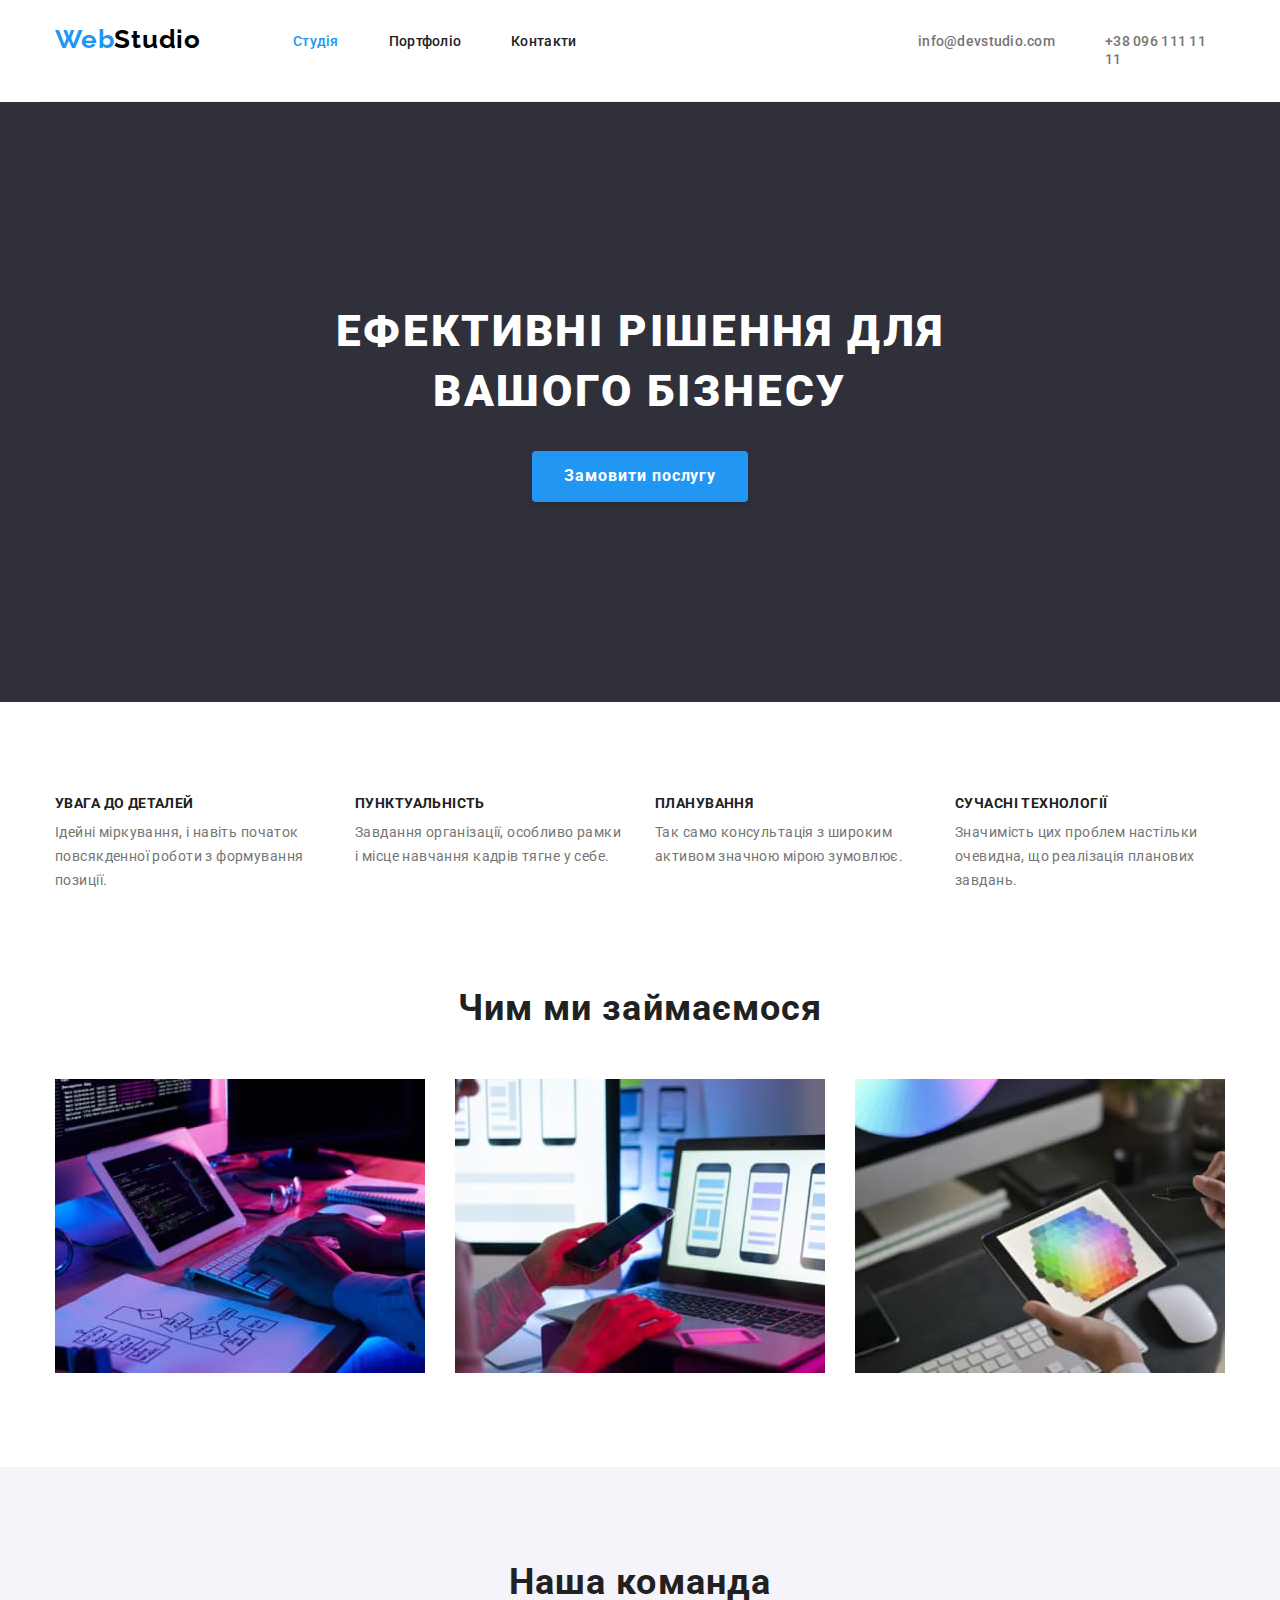
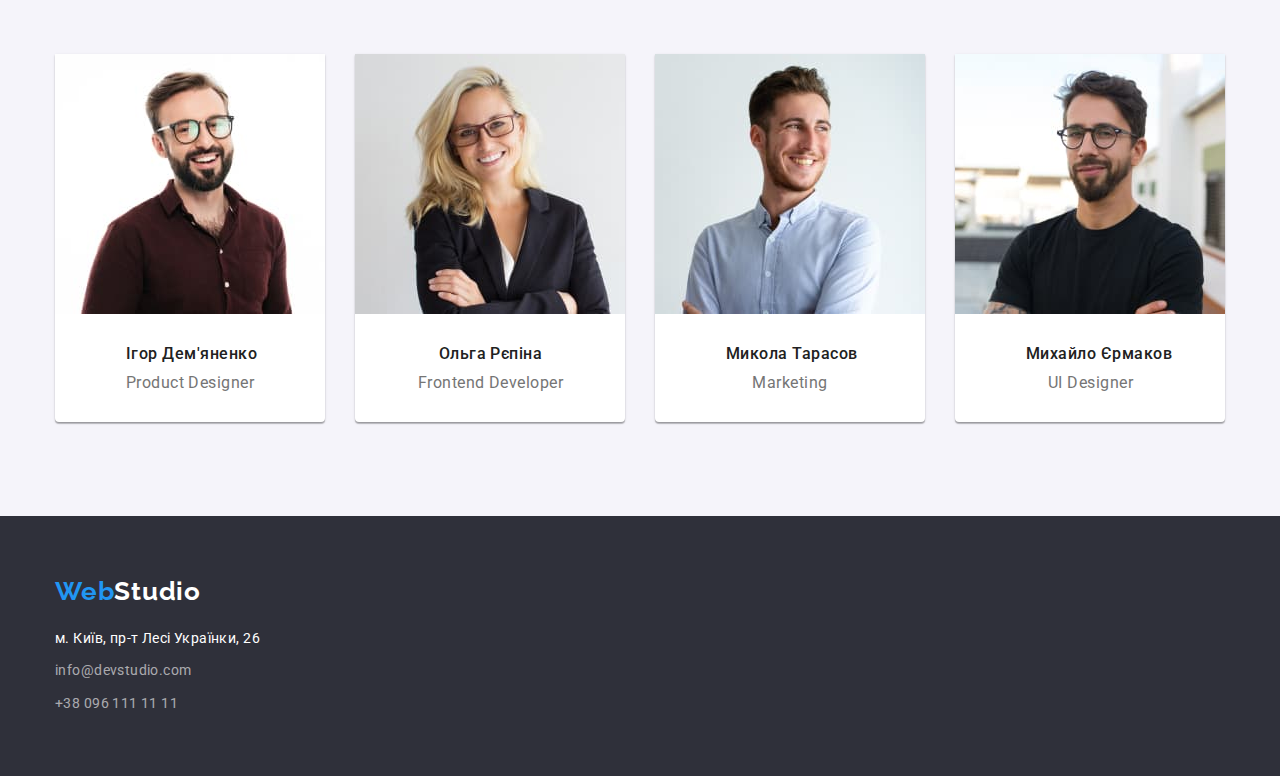
==== index.html @ 36a31fe3 "summary" ====
<!DOCTYPE html>
<html lang="uk">
  <head>
    <meta charset="UTF-8">
    <meta http-equiv="X-UA-Compatible" content="IE=edge">
    <meta name="viewport" content="width=device-width, initial-scale=1.0">
    <title>Студія</title>
    <link rel="preconnect" href="https://fonts.googleapis.com">
    <link rel="preconnect" href="https://fonts.gstatic.com" crossorigin>
    <link
      href="https://fonts.googleapis.com/css2?family=Raleway:wght@700&family=Roboto:wght@400;500;700;900&display=swap"
      rel="stylesheet"
    >
    <link
      rel="stylesheet"
      href="https://cdnjs.cloudflare.com/ajax/libs/modern-normalize/1.1.0/modern-normalize.min.css"
    >
    <link rel="stylesheet" href="./css/styles.css">
  </head>
  <body>
    <header>
      <div class="container header">
        <nav>
          <a href="./index.html" lang="en" class="logo link"
            ><span class="accent">Web</span>Studio</a
          >
          <ul class="navigation list">
            <li class="list-item">
              <a href="./index.html" class="nav-link studio current link">Студія</a>
            </li>
            <li class="list-item">
              <a href="./portfolio.html" class="nav-link portfolio link">Портфоліо</a>
            </li>
            <li class="list-item"><a href="#" class="nav-link contacts link">Контакти</a></li>
          </ul>
        </nav>
        <ul class="list">
          <li class="list-item mail-link">
            <a href="mailto:info@devstudio.com" lang="en" class="nav-link mail link"
              >info@devstudio.com</a
            >
          </li>
          <li class="list-item phone-link">
            <a href="tel:+380961111111" class="nav-link phone link">+38 096 111 11 11</a>
          </li>
        </ul>
      </div>
    </header>
    <main>
      <section class="hero">
        <div class="container hero">
          <h1 class="hero-title">Ефективні рішення для вашого бізнесу</h1>
          <button type="button" class="hero-button">Замовити послугу</button>
        </div>
      </section>
      <section>
        <div class="container benefits">
          <h2 class="benefit title visually-hidden">Наші переваги</h2>
          <ul class="list">
            <li class="item">
              <h3 class="benefit-title">Увага до деталей</h3>
              <p class="benefit-description">
                Ідейні міркування, і навіть початок повсякденної роботи з формування позиції.
              </p>
            </li>
            <li class="item">
              <h3 class="benefit-title">Пунктуальність</h3>
              <p class="benefit-description">
                Завдання організації, особливо рамки і місце навчання кадрів тягне у себе.
              </p>
            </li>
            <li class="item">
              <h3 class="benefit-title">Планування</h3>
              <p class="benefit-description">
                Так само консультація з широким активом значною мірою зумовлює.
              </p>
            </li>
            <li class="item">
              <h3 class="benefit-title">Сучасні технології</h3>
              <p class="benefit-description">
                Значимість цих проблем настільки очевидна, що реалізація планових завдань.
              </p>
            </li>
          </ul>
        </div>
      </section>
      <section>
        <div class="container examples-work">
          <h2 class="work title">Чим ми займаємося</h2>
          <ul class="list">
            <li class="item">
              <img src="./images/codding.jpg" alt="написання коду" width="370" height="294" >
            </li>
            <li class="item">
              <img
                src="./images/adappting.jpg"
                alt="створення адаптивних дизайнів"
                width="370"
                height="294"
              >
            </li>
            <li class="item designing">
              <img
                src="./images/designing.jpg"
                alt="підбір кольорової палітри"
                width="370"
                height="294"
              >
            </li>
          </ul>
        </div>
      </section>
      <section class="our-team">
        <div class="container">
          <h2 class="team title">Наша команда</h2>
          <ul class="list">
            <li class="team-card item">
              <img
                src="./images/igor.jpg"
                alt="Ігор Дем'яненко - дизайнер продукту"
                width="270"
                height="260"
              >
              <h3 class="team-member">Ігор Дем'яненко</h3>
              <p lang="en" class="member-speciality">Product Designer</p>
            </li>
            <li class="team-card item">
              <img
                src="./images/olga.jpg"
                alt="Ольга Рєпіна - фронтенд-розробник"
                width="270"
                height="260"
              >
              <h3 class="team-member">Ольга Рєпіна</h3>
              <p lang="en" class="member-speciality developer">Frontend Developer</p>
            </li>
            <li class="team-card item">
              <img
                src="./images/mykola.jpg"
                alt="Микола Тарасов - маркетолог"
                width="270"
                height="260"
              >
              <h3 class="team-member">Микола Тарасов</h3>
              <p lang="en" class="member-speciality marketolog">Marketing</p>
            </li>
            <li class="team-card item">
              <img
                src="./images/mykhailo.jpg"
                alt="Михайло Єрмаков - дизайнер інтерфейсу користувача"
                width="270"
                height="260"
              >
              <h3 class="team-member">Михайло Єрмаков</h3>
              <p lang="en" class="member-speciality designer">UI Designer</p>
            </li>
          </ul>
        </div>
      </section>
    </main>
    <footer class="footer-menu">
      <div class="container footer">
        <a href="./index.html" lang="en" class="logo link address"
          ><span class="accent">Web</span><span class="part-logo">Studio</span></a
        >
        <address>
          <ul class="address-links list">
            <li>
              <a
                href="https://goo.gl/maps/CPtrU1FHBa2aNyZL9"
                target="_blank"
                rel="noopener noreferrer nofollow"
                class="address-map link"
              >
                м. Київ, пр-т Лесі Українки, 26
              </a>
            </li>
            <li>
              <a href="mailto:info@devstudio.com" lang="en" class="address-mail link"
                >info@devstudio.com</a
              >
            </li>
            <li class="address-tel">
              <a href="tel:+380961111111" class="address-phone link">+38 096 111 11 11</a>
            </li>
          </ul>
        </address>
      </div>
    </footer>
  </body>
</html>
---- css/styles.css ----
body {
  font-family: 'Roboto', sans-serif;
  color: var(--main-color-text);
  font-size: 16px;
  background-color: var(--add-color-text);
}
:root {
  --main-color-text: #212121;
  --second-color-text: #757575;
  --accent-color-text: #2196f3;
  --add-color-text: #ffffff;
  --address-accent: rgba(255, 255, 255, 0.6);
  --studio-accent: #000000;
  --main-color-bcg: #f5f5f5;
  --second-color-bcg: #2f303a;
  --accent-color-bcg: #f5f4fa;
  --main-letter-spacing: 0.03em;
  --second-letter-spacing: 0.06em;
  --second-font-size: 14px;
  --accent-hero-button: #188ce8;
  --main-font-weight: 700;
  --second-font-weight: 500;
}
.button {
  font: inherit;
  cursor: pointer;
  font-weight: var(--second-font-weight);
  line-height: 1.62;
  border: none;
}
.button,
.our-team {
  background-color: var(--accent-color-bcg);
}
.logo {
  font-family: 'Raleway';
  font-size: 26px;
  color: var(--studio-accent);
  font-weight: var(--main-font-weight);
  line-height: 1.19;
}
.nav-link {
  font-weight: var(--second-font-weight);
  font-size: var(--second-font-size);
  letter-spacing: 0.02em;
  line-height: 1.14;
}
.nav-link:hover,
.nav-link:focus,
.nav-link:active,
.accent,
.address-mail:hover,
.address-mail:focus,
.address-mail:active,
.address-phone:hover,
.address-phone:focus,
.address-phone:active {
  color: var(--accent-color-text);
}
.button:hover,
.button:focus,
.button:active,
.hero-button {
  background-color: var(--accent-color-text);
}
.card-title {
  font-weight: var(--main-font-weight);
  font-size: 18px;
  line-height: 2;
  letter-spacing: var(--second-letter-spacing);
}
.card-description {
  line-height: 1.88;
}
.address-links {
  font-size: var(--second-font-size);
  font-style: normal;
  line-height: 1.71;
}
.address-map,
.part-logo,
.hero-title,
.hero-button,
.button:hover,
.button:focus,
.button:active {
  color: var(--add-color-text);
}
.address-mail,
.address-phone {
  color: var(--address-accent);
}
.hero,
.footer-menu {
  background-color: var(--second-color-bcg);
}
.hero-title {
  font-weight: 900;
  font-size: 44px;
  line-height: 1.36;
  letter-spacing: var(--second-letter-spacing);
  text-transform: uppercase;
}
.hero-button {
  font: inherit;
  font-weight: var(--main-font-weight);
  line-height: 1.88;
  letter-spacing: var(--second-letter-spacing);
  box-shadow: 0px 4px 4px rgba(0, 0, 0, 0.15);
  border-radius: 4px;
  border: none;
}
.hero-button:hover,
.hero-button:focus,
.hero-button:active {
  background-color: var(--accent-hero-button);
}
.benefit-title {
  font-weight: var(--main-font-weight);
  font-size: var(--second-font-size);
  line-height: 1.14;
  text-transform: uppercase;
}
.benefit-description {
  font-size: var(--second-font-size);
  line-height: 1.71;
}
.benefit-description,
.member-speciality,
.card-description,
.mail,
.phone {
  color: var(--second-color-text);
}
.title {
  font-weight: var(--main-font-weight);
  font-size: 36px;
  line-height: 1.17;
}
.visually-hidden {
  position: absolute;
  white-space: nowrap;
  width: 1px;
  height: 1px;
  overflow: hidden;
  border: 0;
  padding: 0;
  clip: rect(0 0 0 0);
  clip-path: inset(50%);
  margin: -1px;
}
.list {
  list-style-type: none;
}
.link {
  text-decoration: none;
}
.contacts,
.portfolio,
.studio {
  color: var(--main-color-text);
}
.current {
  color: var(--accent-color-text);
}
.team-card {
  background-color: var(--add-color-text);
  box-shadow: 0px 1px 3px rgba(0, 0, 0, 0.12), 0px 1px 1px rgba(0, 0, 0, 0.14),
    0px 2px 1px rgba(0, 0, 0, 0.2);
  border-radius: 0px 0px 4px 4px;
  width: 270px;
}
.card {
  width: 370px;
}
.team-member {
  font-weight: var(--second-font-weight);
  font-size: 16px;
  line-height: 1.19;
}
.member-speciality {
  line-height: 1.19;
}
.logo,
.benefit-title,
.benefit-description,
.title,
.team-member,
.member-speciality,
.address-links,
.button,
.card-description {
  letter-spacing: var(--main-letter-spacing);
}
.container {
  width: 100%;
  max-width: 1200px;
  margin: 0 auto;
  padding: 94px 15px;
}
.logo {
  display: inline-block;
  margin-right: 93px;
  margin-top: 24px;
  margin-bottom: 25px;
  width: 145px;
}
.item {
  margin-right: 30px;
}
.list-item {
  margin-right: 50px;
}
ul {
  padding-left: 0;
}
h1,
h2,
h3,
p,
ul {
  margin-top: 0;
  margin-bottom: 0;
}
.nav-link {
  padding: 0;
}
.navigation {
  width: 281px;
}
.address-links {
  flex-direction: column;
}
.top-page {
  padding: 0 15px;
}
.cards {
  padding: 0;
  margin: 0;
  display: flex;
  flex-wrap: wrap;
  margin-left: -30px;
  margin-top: -30px;
}
.cards > .card {
  flex-basis: calc(100% / 3 - 30px);
  margin-left: 30px;
  margin-top: 30px;
}
.buttons {
  display: flex;
  width: 575px;
  margin-right: auto;
  margin-left: auto;
  margin-bottom: 50px;
}
.button {
  align-items: center;
  margin-bottom: 0px;
  padding: 6px 22px;
  margin-right: 8px;
  border-radius: 4px;
}
.all {
  width: 73px;
  padding: 6px 25px;
}
.web-sites {
  width: 125px;
}
.apps {
  width: 112px;
}
.design {
  width: 103px;
}
.marketing {
  width: 130px;
}
.buttons > .button {
  padding: 0;
  margin: 0;
}
.buttons:last-child {
  margin-right: 0;
}
.container.footer {
  padding-top: 60px;
  padding-bottom: 60px;
}
.logo.address {
  margin-bottom: 20px;
}
.address-map,
.address-phone,
.address-mail {
  display: inline-block;
  margin-bottom: 9px;
}
.card-title {
  margin: 20px 24px 4px 24px;
}
.card-description {
  margin: 0 24px 20px 24px;
}
ul {
  display: flex;
}
.hero-button {
  display: flex;
  margin: 0 auto;
  width: 216px;
  padding: 10px 32px;
  text-align: center;
  align-items: center;
  white-space: nowrap;
}
.hero-title {
  width: 696px;
  margin: 0 auto;
  text-align: center;
  margin-bottom: 30px;
}
.container.hero {
  padding-top: 200px;
  padding-bottom: 200px;
}
.examples-work {
  padding-top: 0;
}
.work,
.team {
  margin-bottom: 50px;
  text-align: center;
}
.team-member,
.member-speciality {
  text-align: center;
}
.container.header {
  padding-bottom: 0px;
}
.benefit-title {
  margin-bottom: 10px;
}
.team-card:last-child,
.designing {
  margin-right: 0px;
}
.team-member {
  margin: 30px 70px 10px 71px;
  white-space: nowrap;
}
.member-speciality {
  margin: 0px 70px 30px 70px;
  white-space: nowrap;
}
.logo.address {
  margin-top: 0px;
  margin-right: 0px;
}
.benefit-description {
  width: 270px;
}
.developer {
  margin-right: 61px;
  margin-left: 62px;
}
.marketolog {
  margin-right: 97px;
  margin-left: 97px;
  width: 76px;
}
.designer {
  margin-right: 91px;
  margin-left: 92px;
}
.container.header {
  display: flex;
  padding: 0px 15px;
}
nav {
  display: flex;
}
.navigation {
  margin: 32px 344px 32px 0px;
}
.list-item:last-child {
  margin-right: 0px;
}
.mail-link {
  margin: 32px 50px 32px 0px;
}
.phone-link {
  margin: 32px 0px;
}
.address-phone {
  margin-bottom: 0px;
}
.container.header {
  border-bottom: 1px solid #ececec;
}
.card-container {
  border: 1px solid #eeeeee;
  border-top-color: transparent;
}
img {
  display: block;
}
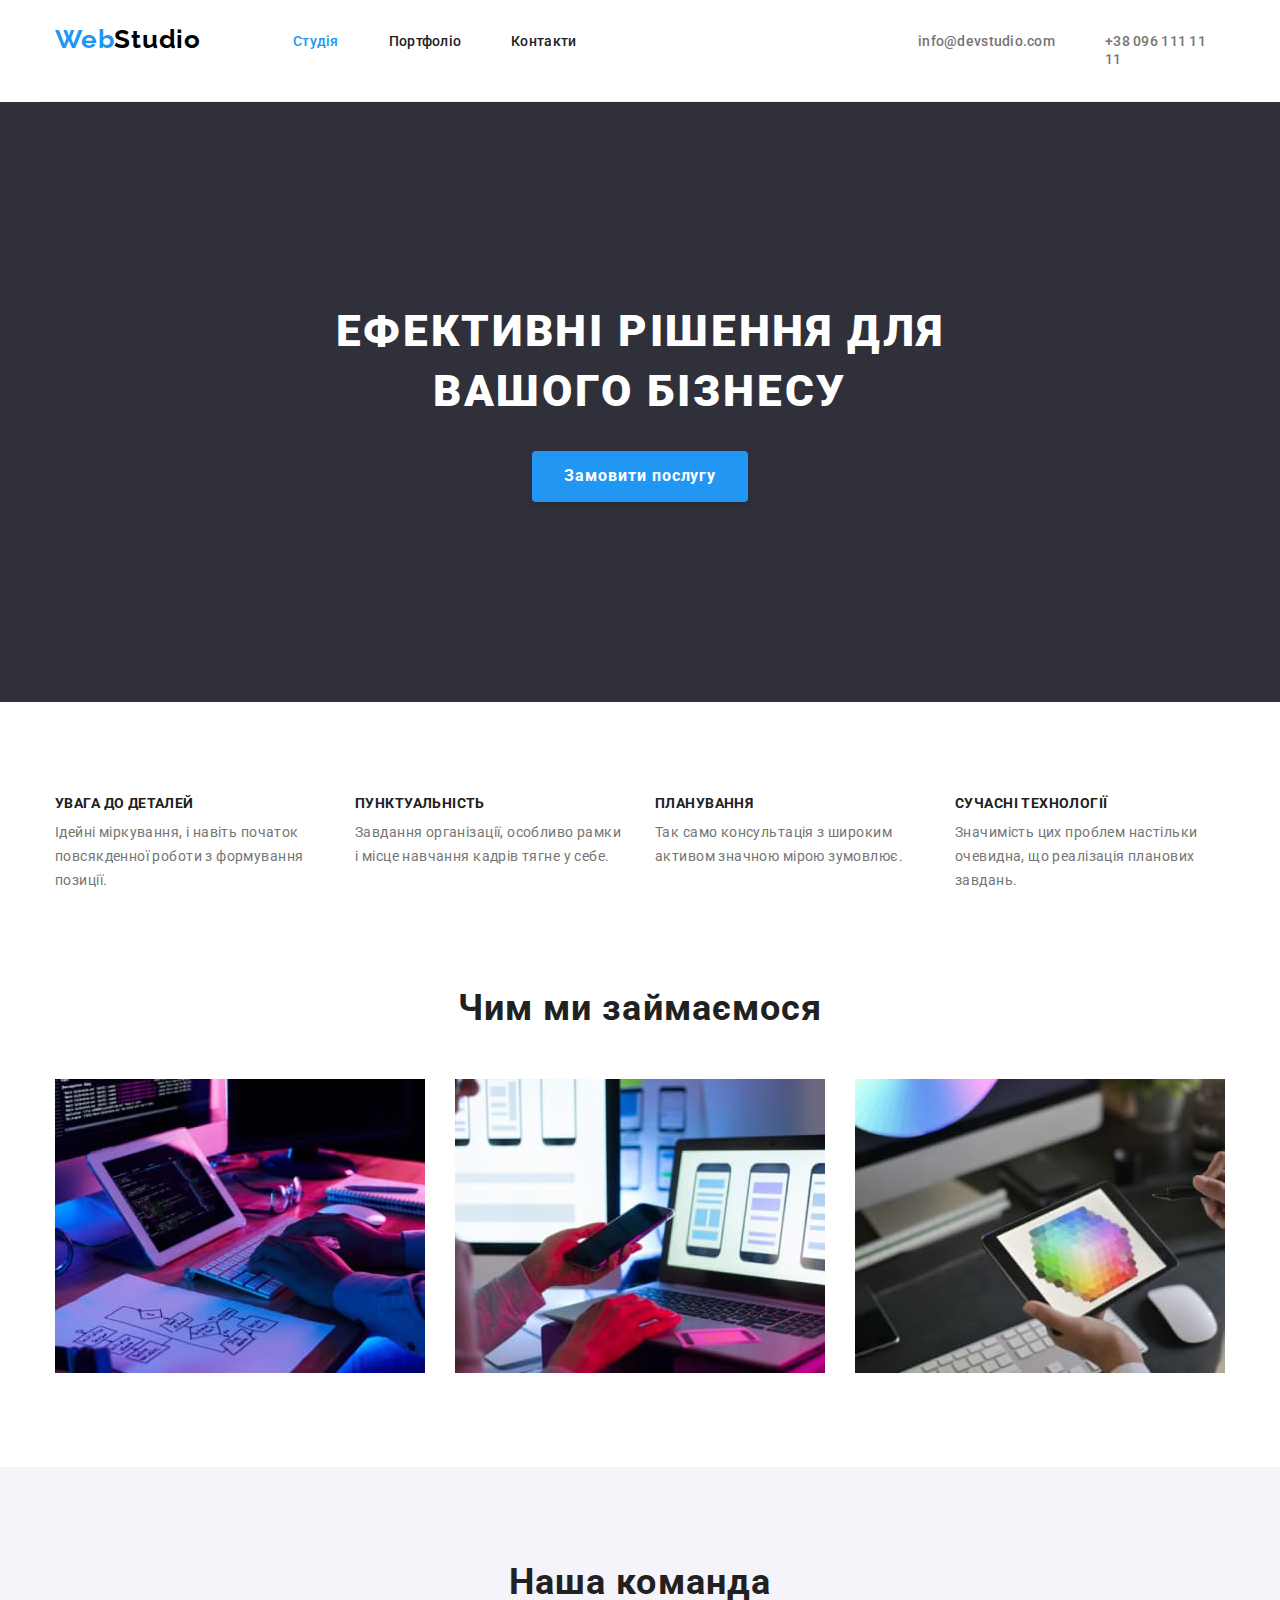
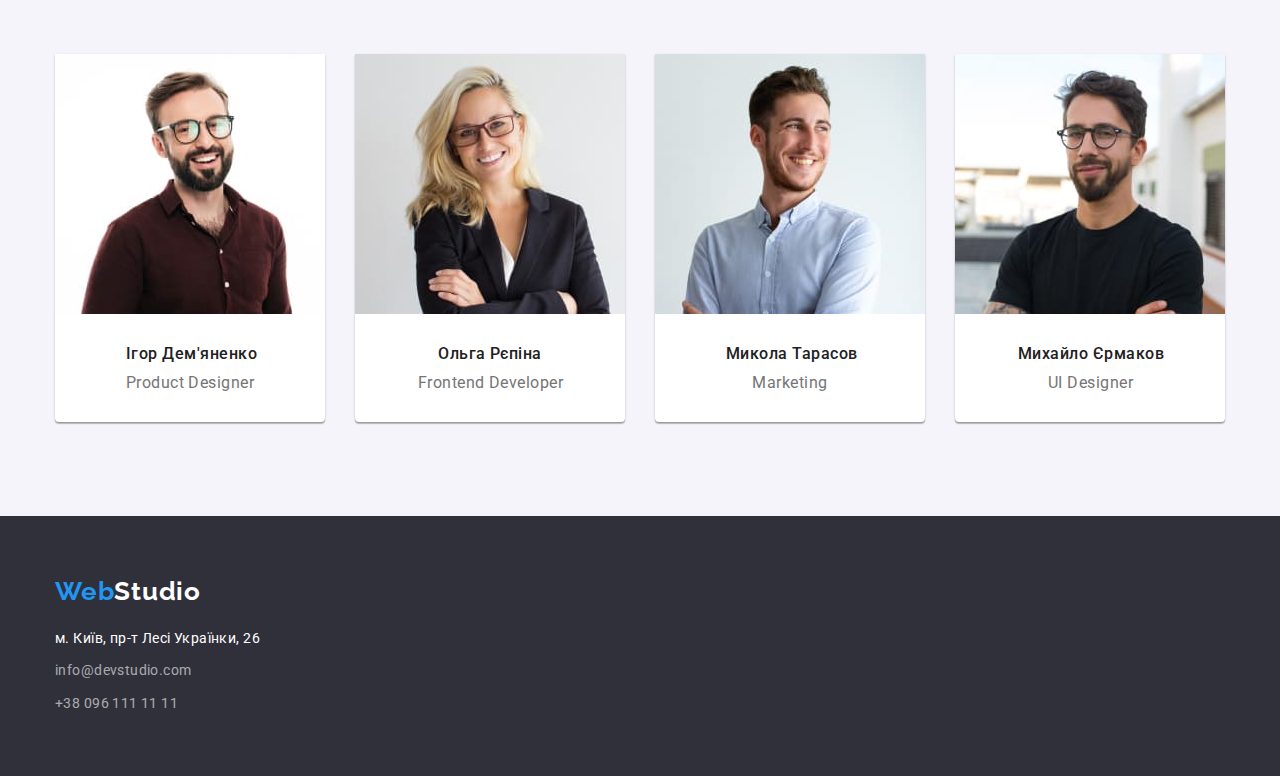
==== commit fe1fcaac: "змінює марджин" ====
--- a/index.html
+++ b/index.html
@@ -131,7 +131,7 @@
                 width="270"
                 height="260"
               >
-              <h3 class="team-member">Ольга Рєпіна</h3>
+              <h3 class="team-member olga">Ольга Рєпіна</h3>
               <p lang="en" class="member-speciality developer">Frontend Developer</p>
             </li>
             <li class="team-card item">
@@ -151,7 +151,7 @@
                 width="270"
                 height="260"
               >
-              <h3 class="team-member">Михайло Єрмаков</h3>
+              <h3 class="team-member name">Михайло Єрмаков</h3>
               <p lang="en" class="member-speciality designer">UI Designer</p>
             </li>
           </ul>
--- a/css/styles.css
+++ b/css/styles.css
@@ -407,3 +407,11 @@
 img {
   display: block;
 }
+.name {
+  margin-right: 62px;
+  margin-left: 63px;
+}
+.olga {
+  margin-left: 83px;
+  margin-right: 83px;
+}
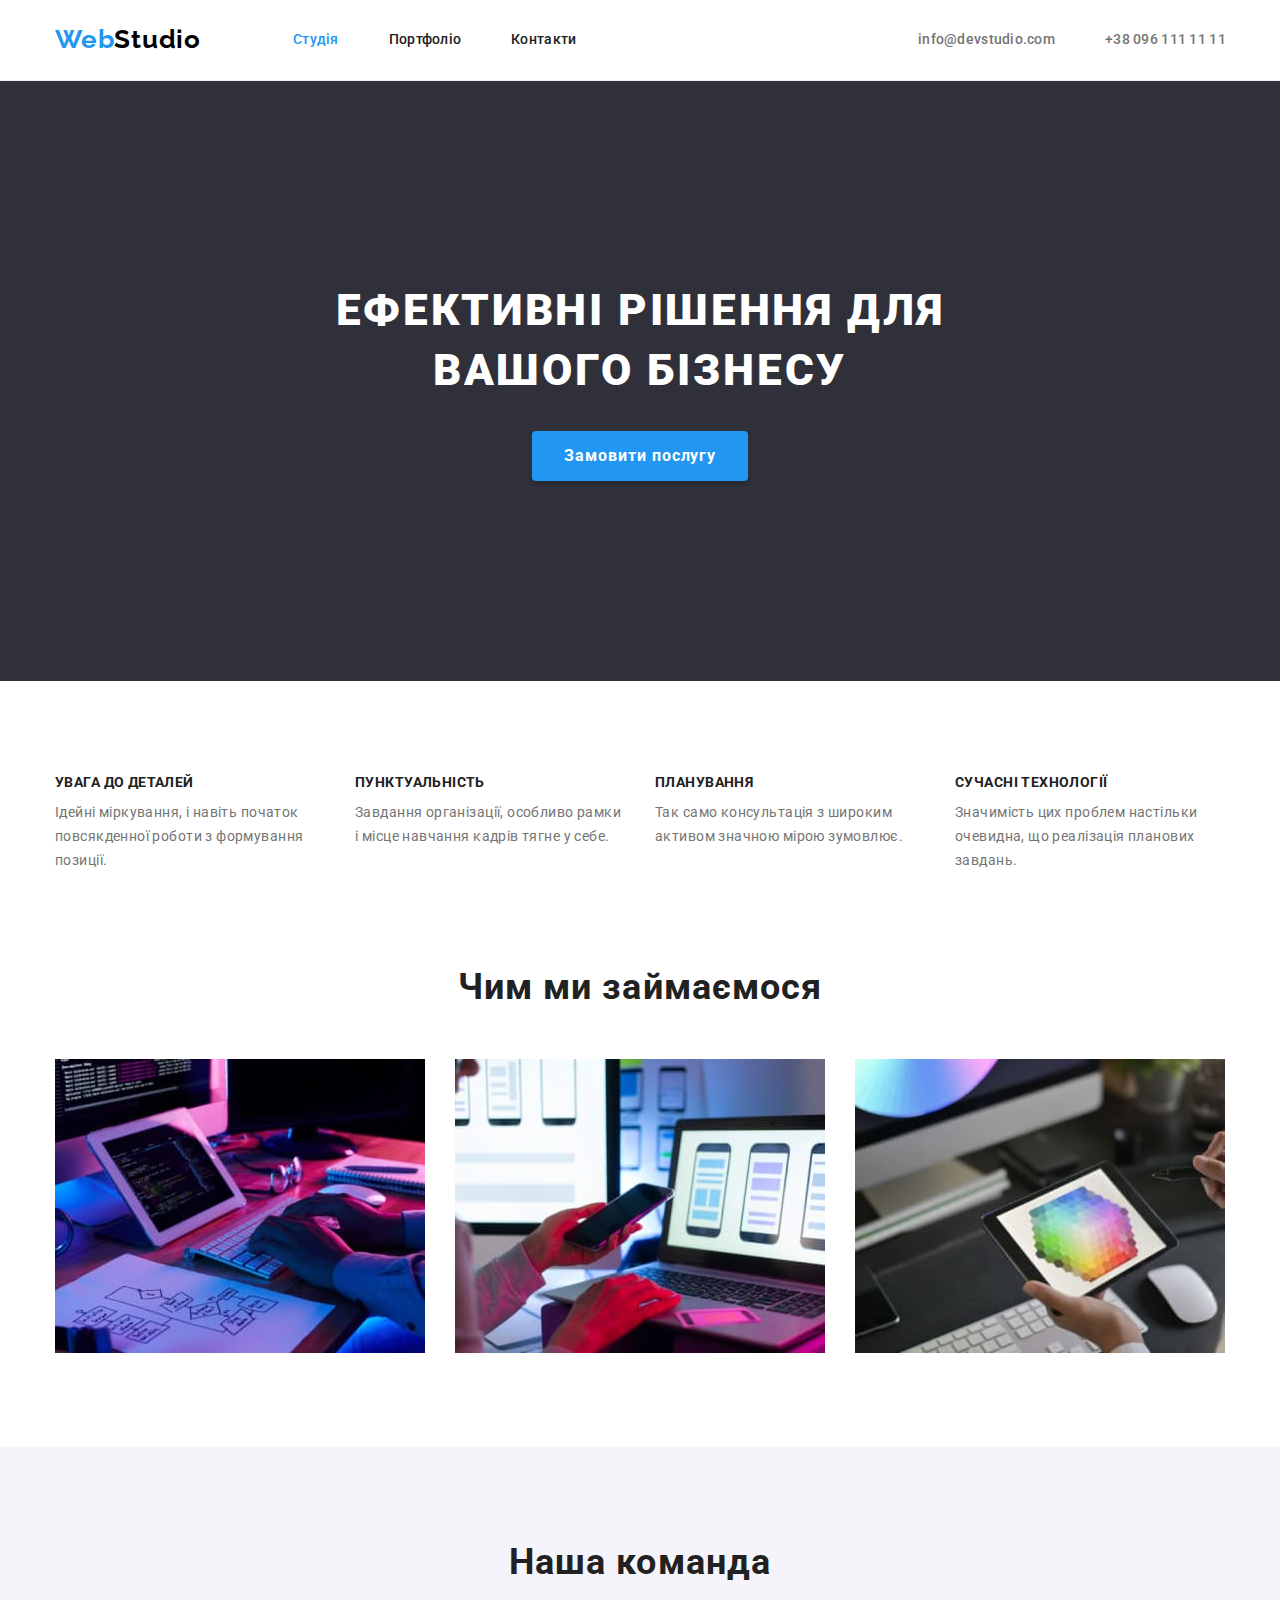
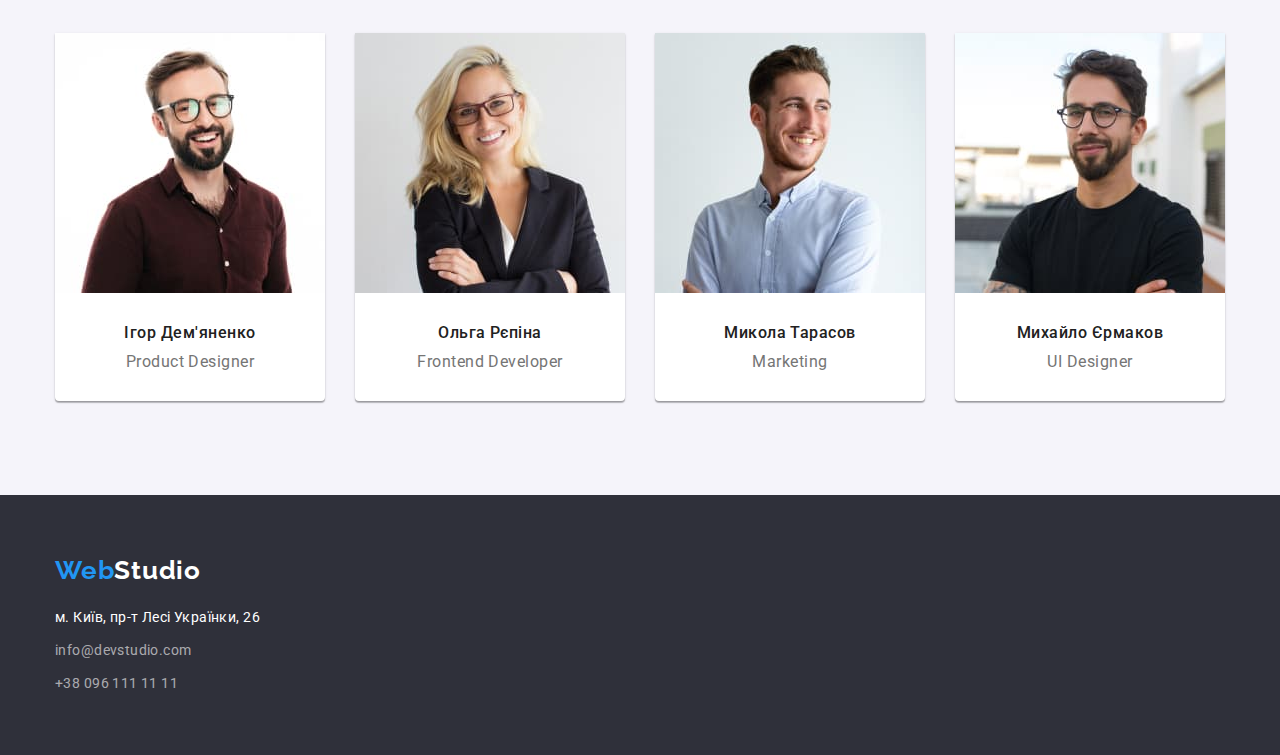
==== commit 8477dec4: "summary" ====
--- a/index.html
+++ b/index.html
@@ -47,13 +47,13 @@
       </div>
     </header>
     <main>
-      <section class="hero">
+      <section class="hero section">
         <div class="container hero">
           <h1 class="hero-title">Ефективні рішення для вашого бізнесу</h1>
           <button type="button" class="hero-button">Замовити послугу</button>
         </div>
       </section>
-      <section>
+      <section class="section">
         <div class="container benefits">
           <h2 class="benefit title visually-hidden">Наші переваги</h2>
           <ul class="list">
@@ -84,8 +84,8 @@
           </ul>
         </div>
       </section>
-      <section>
-        <div class="container examples-work">
+      <section class="section examples-work">
+        <div class="container ">
           <h2 class="work title">Чим ми займаємося</h2>
           <ul class="list">
             <li class="item">
@@ -110,7 +110,7 @@
           </ul>
         </div>
       </section>
-      <section class="our-team">
+      <section class="our-team section">
         <div class="container">
           <h2 class="team title">Наша команда</h2>
           <ul class="list">
@@ -121,8 +121,10 @@
                 width="270"
                 height="260"
               >
+              <div class="worker-container">
               <h3 class="team-member">Ігор Дем'яненко</h3>
               <p lang="en" class="member-speciality">Product Designer</p>
+            </div>
             </li>
             <li class="team-card item">
               <img
@@ -131,8 +133,10 @@
                 width="270"
                 height="260"
               >
+              <div class="worker-container">
               <h3 class="team-member olga">Ольга Рєпіна</h3>
               <p lang="en" class="member-speciality developer">Frontend Developer</p>
+            </div>
             </li>
             <li class="team-card item">
               <img
@@ -141,8 +145,10 @@
                 width="270"
                 height="260"
               >
+              <div class="worker-container">
               <h3 class="team-member">Микола Тарасов</h3>
               <p lang="en" class="member-speciality marketolog">Marketing</p>
+            </div>
             </li>
             <li class="team-card item">
               <img
@@ -151,8 +157,10 @@
                 width="270"
                 height="260"
               >
+              <div class="worker-container">
               <h3 class="team-member name">Михайло Єрмаков</h3>
               <p lang="en" class="member-speciality designer">UI Designer</p>
+            </div>
             </li>
           </ul>
         </div>
--- a/css/styles.css
+++ b/css/styles.css
@@ -196,20 +196,23 @@
   width: 100%;
   max-width: 1200px;
   margin: 0 auto;
-  padding: 94px 15px;
+  padding-right: 15px;
+  padding-left: 15px;
 }
 .logo {
   display: inline-block;
+  width: 145px;
+  padding-top: 24px;
+  padding-bottom: 25px;
   margin-right: 93px;
-  margin-top: 24px;
-  margin-bottom: 25px;
-  width: 145px;
 }
 .item {
   margin-right: 30px;
 }
-.list-item {
+.nav-link {
+  display: inline-block;
   margin-right: 50px;
+  padding: 32px 0px;
 }
 ul {
   padding-left: 0;
@@ -222,17 +225,12 @@
   margin-top: 0;
   margin-bottom: 0;
 }
-.nav-link {
-  padding: 0;
-}
 .navigation {
   width: 281px;
+  margin-right: 344px;
 }
 .address-links {
   flex-direction: column;
-}
-.top-page {
-  padding: 0 15px;
 }
 .cards {
   padding: 0;
@@ -250,46 +248,25 @@
 .buttons {
   display: flex;
   width: 575px;
-  margin-right: auto;
-  margin-left: auto;
-  margin-bottom: 50px;
+ margin: 0 auto;
+ margin-bottom: 50px;
 }
 .button {
-  align-items: center;
   margin-bottom: 0px;
   padding: 6px 22px;
   margin-right: 8px;
   border-radius: 4px;
 }
 .all {
-  width: 73px;
   padding: 6px 25px;
 }
-.web-sites {
-  width: 125px;
-}
-.apps {
-  width: 112px;
-}
-.design {
-  width: 103px;
-}
 .marketing {
-  width: 130px;
-}
-.buttons > .button {
-  padding: 0;
-  margin: 0;
-}
-.buttons:last-child {
   margin-right: 0;
-}
-.container.footer {
-  padding-top: 60px;
-  padding-bottom: 60px;
 }
 .logo.address {
   margin-bottom: 20px;
+  padding-top: 0px;
+  padding-bottom: 0px;
 }
 .address-map,
 .address-phone,
@@ -298,11 +275,7 @@
   margin-bottom: 9px;
 }
 .card-title {
-  margin: 20px 24px 4px 24px;
-}
-.card-description {
-  margin: 0 24px 20px 24px;
-}
+  margin-bottom: 4px;}
 ul {
   display: flex;
 }
@@ -321,13 +294,7 @@
   text-align: center;
   margin-bottom: 30px;
 }
-.container.hero {
-  padding-top: 200px;
-  padding-bottom: 200px;
-}
-.examples-work {
-  padding-top: 0;
-}
+.section.hero {padding-top: 200px; padding-bottom: 200px;}
 .work,
 .team {
   margin-bottom: 50px;
@@ -348,11 +315,9 @@
   margin-right: 0px;
 }
 .team-member {
-  margin: 30px 70px 10px 71px;
   white-space: nowrap;
 }
 .member-speciality {
-  margin: 0px 70px 30px 70px;
   white-space: nowrap;
 }
 .logo.address {
@@ -362,19 +327,6 @@
 .benefit-description {
   width: 270px;
 }
-.developer {
-  margin-right: 61px;
-  margin-left: 62px;
-}
-.marketolog {
-  margin-right: 97px;
-  margin-left: 97px;
-  width: 76px;
-}
-.designer {
-  margin-right: 91px;
-  margin-left: 92px;
-}
 .container.header {
   display: flex;
   padding: 0px 15px;
@@ -382,36 +334,39 @@
 nav {
   display: flex;
 }
-.navigation {
-  margin: 32px 344px 32px 0px;
-}
-.list-item:last-child {
+.contacts {
+  width: 64px;
   margin-right: 0px;
 }
-.mail-link {
-  margin: 32px 50px 32px 0px;
-}
-.phone-link {
-  margin: 32px 0px;
+.mail-link, .phone-link{ display: inline-block;
+  padding: 32px 0px;
 }
 .address-phone {
   margin-bottom: 0px;
 }
-.container.header {
+header {
   border-bottom: 1px solid #ececec;
 }
 .card-container {
   border: 1px solid #eeeeee;
   border-top-color: transparent;
+ padding: 20px 24px;
 }
 img {
   display: block;
 }
-.name {
-  margin-right: 62px;
-  margin-left: 63px;
-}
-.olga {
-  margin-left: 83px;
-  margin-right: 83px;
-}
+.section {padding-top: 94px; padding-bottom: 94px; margin: 0 auto;}
+.list-item {padding: 0;}
+.phone.link {margin-right: 0px;
+width: 122px;
+margin-left: auto;}
+.mail.link {margin-left: auto;}
+.item:last-child {margin-right: 0px;}
+.examples-work {
+  padding-top: 0;
+}
+.worker-container {padding-top: 30px;
+padding-bottom: 30px;}
+.team-member {margin-bottom: 10px;}
+.footer-menu {padding-top: 60px; padding-bottom: 60px;}
+.web-sites {white-space: nowrap;}